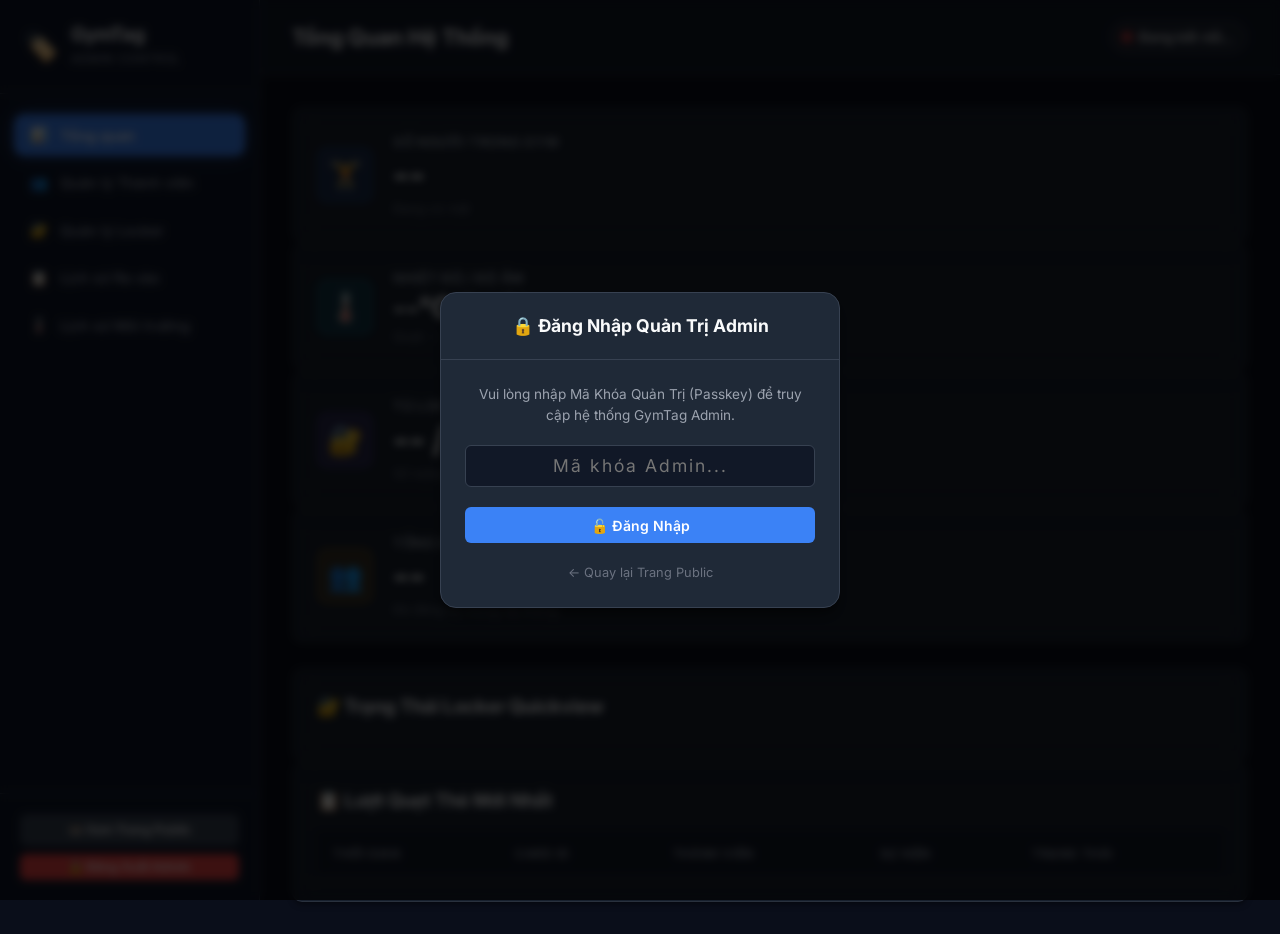
==== frontend/admin/index.html @ 5a22da42 "feat: implement full-stack admin panel and locker management system structure" ====
<!DOCTYPE html>
<html lang="vi">
<head>
  <meta charset="UTF-8">
  <meta name="viewport" content="width=device-width, initial-scale=1.0">
  <title>GymTag Admin - Quản Trị Hệ Thống</title>
  
  <!-- Google Fonts -->
  <link rel="preconnect" href="https://fonts.googleapis.com">
  <link rel="preconnect" href="https://fonts.gstatic.com" crossorigin>
  <link href="https://fonts.googleapis.com/css2?family=Inter:wght@400;500;600;700&display=swap" rel="stylesheet">
  
  <!-- CSS Stylesheets -->
  <link rel="stylesheet" href="../shared/css/variables.css?v=3.0">
  <link rel="stylesheet" href="../shared/css/base.css?v=3.0">
  <link rel="stylesheet" href="../shared/css/components.css?v=3.0">
  <link rel="stylesheet" href="./style.css?v=3.0">
</head>
<body>

  <div class="admin-wrapper">
    
    <!-- Sidebar Navigation -->
    <aside class="sidebar">
      <div class="sidebar-header">
        <div class="brand-logo">🏷️</div>
        <div class="brand-info">
          <h2>GymTag</h2>
          <span>Admin Control</span>
        </div>
      </div>

      <nav class="sidebar-nav">
        <button class="nav-item active" data-tab="overview">
          <span class="nav-icon">📊</span> Tổng quan
        </button>
        <button class="nav-item" data-tab="members">
          <span class="nav-icon">👥</span> Quản lý Thành viên
        </button>
        <button class="nav-item" data-tab="lockers">
          <span class="nav-icon">🔐</span> Quản lý Locker
        </button>
        <button class="nav-item" data-tab="logs">
          <span class="nav-icon">📋</span> Lịch sử Ra vào
        </button>
        <button class="nav-item" data-tab="environment">
          <span class="nav-icon">🌡️</span> Lịch sử Môi trường
        </button>
      </nav>

      <div class="sidebar-footer">
        <a href="../user/index.html" class="btn btn-secondary btn-sm style-full">
          <span>👁️ Xem Trang Public</span>
        </a>
        <button id="btn-admin-logout" class="btn btn-danger btn-sm style-full" style="margin-top: 0.5rem;">
          <span>🔒 Đăng Xuất Admin</span>
        </button>
      </div>
    </aside>

    <!-- Main Admin Body -->
    <main class="admin-main">
      
      <!-- Top Bar -->
      <header class="topbar">
        <h1 id="page-title">Tổng Quan Hệ Thống</h1>
        <div class="topbar-right">
          <div id="ws-indicator" class="ws-indicator disconnected">
            <span class="ws-dot"></span>
            <span id="ws-status-text">Đang kết nối...</span>
          </div>
        </div>
      </header>

      <!-- Dynamic Tab Views Container -->
      <div class="tab-content-container">
        
        <!-- TAB 1: OVERVIEW -->
        <section id="tab-overview" class="tab-pane active">
          <div class="telemetry-grid">
            <div class="glass-card stat-widget">
              <div class="stat-icon-wrapper blue">🏋️</div>
              <div class="stat-content">
                <span class="stat-label">Số người trong Gym</span>
                <div id="overview-occupancy" class="stat-value">--</div>
                <span class="stat-subtext">Đang có mặt</span>
              </div>
            </div>

            <div class="glass-card stat-widget">
              <div class="stat-icon-wrapper cyan">🌡️</div>
              <div class="stat-content">
                <span class="stat-label">Nhiệt độ / Độ ẩm</span>
                <div id="overview-env" class="stat-value" style="font-size: 1.8rem;">--°C / --%</div>
                <span id="overview-fan" class="stat-subtext">Quạt: --</span>
              </div>
            </div>

            <div class="glass-card stat-widget">
              <div class="stat-icon-wrapper purple">🔐</div>
              <div class="stat-content">
                <span class="stat-label">Tủ Locker Đang Dùng</span>
                <div id="overview-lockers" class="stat-value">-- / --</div>
                <span class="stat-subtext">Số lượng locker</span>
              </div>
            </div>

            <div class="glass-card stat-widget">
              <div class="stat-icon-wrapper amber">👥</div>
              <div class="stat-content">
                <span class="stat-label">Tổng Số Thành Viên</span>
                <div id="overview-members" class="stat-value">--</div>
                <span class="stat-subtext">Đã đăng ký trong hệ thống</span>
              </div>
            </div>
          </div>

          <div class="content-split" style="margin-top: 1.5rem;">
            <!-- Locker Map -->
            <div class="glass-card">
              <div class="section-header">
                <h3>🔐 Trạng Thái Locker Quickview</h3>
              </div>
              <div id="overview-locker-grid" class="locker-grid-container"></div>
            </div>

            <!-- Recent Activity -->
            <div class="glass-card">
              <div class="section-header">
                <h3>📋 Lượt Quẹt Thẻ Mới Nhất</h3>
              </div>
              <div class="table-responsive">
                <table class="custom-table">
                  <thead>
                    <tr>
                      <th>Thời gian</th>
                      <th>Card ID</th>
                      <th>Thành viên</th>
                      <th>Sự kiện</th>
                      <th>Trạng thái</th>
                    </tr>
                  </thead>
                  <tbody id="overview-logs-tbody"></tbody>
                </table>
              </div>
            </div>
          </div>
        </section>

        <!-- TAB 2: MEMBERS MANAGEMENT -->
        <section id="tab-members" class="tab-pane">
          <div class="glass-card">
            <div class="section-header">
              <h2>👥 Danh Sách Thành Viên</h2>
              <button id="btn-add-member" class="btn btn-primary">
                <span>➕ Thêm Thành Viên Mới</span>
              </button>
            </div>

            <div class="table-responsive">
              <table class="custom-table">
                <thead>
                  <tr>
                    <th>RFID Card ID</th>
                    <th>Họ và Tên</th>
                    <th>Email</th>
                    <th>Số điện thoại</th>
                    <th>Ngày hết hạn</th>
                    <th>Trạng thái</th>
                    <th>Hành động</th>
                  </tr>
                </thead>
                <tbody id="members-tbody">
                  <!-- Dynamically populated -->
                </tbody>
              </table>
            </div>
          </div>
        </section>

        <!-- TAB 3: LOCKERS MANAGEMENT -->
        <section id="tab-lockers" class="tab-pane">
          <div class="glass-card">
            <div class="section-header">
              <h2>🔐 Chi Tiết Khu Vực Locker</h2>
              <span id="admin-locker-summary" class="badge badge-info">--</span>
            </div>
            <div id="admin-locker-grid" class="locker-grid-container"></div>
          </div>
        </section>

        <!-- TAB 4: ACCESS LOGS -->
        <section id="tab-logs" class="tab-pane">
          <div class="glass-card">
            <div class="section-header">
              <h2>📋 Lịch Sử Kiểm Soát Ra Vào</h2>
              <div class="filter-controls">
                <input type="text" id="filter-card-id" class="form-input" placeholder="Lọc theo Card ID..." style="width: 200px;">
                <button id="btn-filter-logs" class="btn btn-secondary">🔍 Lọc</button>
              </div>
            </div>

            <div class="table-responsive">
              <table class="custom-table">
                <thead>
                  <tr>
                    <th>Thời gian</th>
                    <th>RFID Card ID</th>
                    <th>Tên Thành viên</th>
                    <th>Hành động</th>
                    <th>Kết quả</th>
                    <th>Thời gian tập</th>
                    <th>Ghi chú</th>
                  </tr>
                </thead>
                <tbody id="admin-logs-tbody">
                  <!-- Dynamically populated -->
                </tbody>
              </table>
            </div>
          </div>
        </section>

        <!-- TAB 5: ENVIRONMENT HISTORY -->
        <section id="tab-environment" class="tab-pane">
          <div class="glass-card">
            <div class="section-header">
              <h2>🌡️ Lịch Sử Đo Môi Trường (DHT22)</h2>
              <button id="btn-refresh-env" class="btn btn-secondary btn-sm">🔄 Cập nhật</button>
            </div>

            <div class="table-responsive">
              <table class="custom-table">
                <thead>
                  <tr>
                    <th>Thời gian ghi nhận</th>
                    <th>Nhiệt độ (°C)</th>
                    <th>Độ ẩm (%)</th>
                    <th>Trạng thái Quạt thông gió</th>
                  </tr>
                </thead>
                <tbody id="env-history-tbody">
                  <!-- Dynamically populated -->
                </tbody>
              </table>
            </div>
          </div>
        </section>

      </div>
    </main>
  </div>

  <!-- Member Create / Edit Modal -->
  <div id="member-modal" class="modal-overlay">
    <div class="modal-card">
      <div class="modal-header">
        <h3 id="modal-title">Thêm Thành Viên Mới</h3>
        <button id="btn-close-modal" class="modal-close-btn">&times;</button>
      </div>
      <form id="member-form">
        <div class="form-group">
          <label class="form-label" for="m-card-id">RFID Card ID *</label>
          <input type="text" id="m-card-id" class="form-input" placeholder="VD: CARD001" required>
        </div>
        <div class="form-group">
          <label class="form-label" for="m-name">Họ và Tên *</label>
          <input type="text" id="m-name" class="form-input" placeholder="VD: Nguyễn Văn A" required>
        </div>
        <div class="form-group">
          <label class="form-label" for="m-email">Email</label>
          <input type="email" id="m-email" class="form-input" placeholder="VD: a@example.com">
        </div>
        <div class="form-group">
          <label class="form-label" for="m-phone">Số điện thoại</label>
          <input type="text" id="m-phone" class="form-input" placeholder="VD: 0901234567">
        </div>
        <div class="form-group">
          <label class="form-label" for="m-expiry">Ngày hết hạn Membership *</label>
          <input type="date" id="m-expiry" class="form-input" required>
        </div>

        <div class="modal-footer">
          <button type="button" id="btn-cancel-modal" class="btn btn-secondary">Hủy</button>
          <button type="submit" class="btn btn-primary">Lưu Thành Viên</button>
        </div>
      </form>
    </div>
  </div>

  <!-- Admin Authentication Login Modal Overlay -->
  <div id="admin-login-overlay" class="modal-overlay active" style="z-index: 2000;">
    <div class="modal-card" style="max-width: 400px; text-align: center;">
      <div class="modal-header" style="justify-content: center;">
        <h3>🔒 Đăng Nhập Quản Trị Admin</h3>
      </div>
      <form id="admin-login-form" style="padding: 1.5rem;">
        <p style="color: var(--text-secondary); font-size: 0.85rem; margin-bottom: 1.25rem;">
          Vui lòng nhập Mã Khóa Quản Trị (Passkey) để truy cập hệ thống GymTag Admin.
        </p>
        <div class="form-group">
          <input type="password" id="admin-passkey-input" class="form-input" placeholder="Mã khóa Admin..." required style="text-align: center; font-size: 1.1rem; letter-spacing: 2px;">
        </div>
        <div id="login-error-msg" style="color: var(--status-danger); font-size: 0.85rem; margin-top: 0.5rem; display: none;">
          ⚠️ Mã khóa Admin không chính xác!
        </div>
        <div class="modal-footer" style="justify-content: center; margin-top: 1.25rem;">
          <button type="submit" class="btn btn-primary style-full">🔓 Đăng Nhập</button>
        </div>
        <div style="margin-top: 1rem;">
          <a href="../user/index.html" style="font-size: 0.8rem; color: var(--text-muted);">← Quay lại Trang Public</a>
        </div>
      </form>
    </div>
  </div>

  <!-- JS Scripts -->
  <script type="module" src="./app.js?v=3.0"></script>
</body>
</html>
---- frontend/shared/css/variables.css ----
/* GymTag - Global Design System Tokens */
:root {
  /* Color Palette - Dark Theme */
  --bg-primary: #0a0e1a;
  --bg-secondary: #111827;
  --bg-card: #1f2937;
  --bg-card-hover: #374151;
  --bg-sidebar: #0f172a;
  --bg-glass: rgba(31, 41, 55, 0.7);

  --text-primary: #f9fafb;
  --text-secondary: #9ca3af;
  --text-muted: #6b7280;

  --accent-primary: #3b82f6;
  --accent-primary-hover: #2563eb;
  --accent-cyan: #06b6d4;
  --accent-purple: #8b5cf6;

  --status-success: #10b981;
  --status-success-bg: rgba(16, 185, 129, 0.15);
  --status-danger: #ef4444;
  --status-danger-bg: rgba(239, 68, 68, 0.15);
  --status-warning: #f59e0b;
  --status-warning-bg: rgba(245, 158, 11, 0.15);
  --status-info: #06b6d4;
  --status-info-bg: rgba(6, 182, 212, 0.15);

  --border-color: #374151;
  --border-light: rgba(255, 255, 255, 0.08);

  /* Typography */
  --font-family: 'Inter', -apple-system, BlinkMacSystemFont, 'Segoe UI', Roboto, sans-serif;

  /* Elevation / Shadows */
  --shadow-sm: 0 1px 2px 0 rgba(0, 0, 0, 0.2);
  --shadow-md: 0 4px 6px -1px rgba(0, 0, 0, 0.3), 0 2px 4px -1px rgba(0, 0, 0, 0.2);
  --shadow-lg: 0 10px 15px -3px rgba(0, 0, 0, 0.4), 0 4px 6px -2px rgba(0, 0, 0, 0.25);
  --shadow-glow-blue: 0 0 20px rgba(59, 130, 246, 0.3);
  --shadow-glow-cyan: 0 0 20px rgba(6, 182, 212, 0.3);

  /* Layout */
  --radius-sm: 6px;
  --radius-md: 10px;
  --radius-lg: 16px;
  --radius-full: 9999px;
  --transition-fast: 0.15s ease;
  --transition-normal: 0.25s ease;
}
---- frontend/shared/css/base.css ----
/* GymTag - Base Styles & Typography */
* {
  margin: 0;
  padding: 0;
  box-sizing: border-box;
}

body {
  font-family: var(--font-family);
  background-color: var(--bg-primary);
  color: var(--text-primary);
  line-height: 1.5;
  -webkit-font-smoothing: antialiased;
  min-height: 100vh;
}

a {
  color: var(--accent-primary);
  text-decoration: none;
  transition: color var(--transition-fast);
}

a:hover {
  color: var(--accent-cyan);
}

button, input, select, textarea {
  font-family: inherit;
  font-size: inherit;
  color: inherit;
}

/* Custom Scrollbar */
::-webkit-scrollbar {
  width: 8px;
  height: 8px;
}

::-webkit-scrollbar-track {
  background: var(--bg-primary);
}

::-webkit-scrollbar-thumb {
  background: var(--border-color);
  border-radius: var(--radius-full);
}

::-webkit-scrollbar-thumb:hover {
  background: var(--text-muted);
}
---- frontend/shared/css/components.css ----
/* GymTag - Reusable UI Components */

/* Cards & Glassmorphism */
.glass-card {
  background: var(--bg-glass);
  backdrop-filter: blur(12px);
  -webkit-backdrop-filter: blur(12px);
  border: 1px solid var(--border-light);
  border-radius: var(--radius-md);
  padding: 1.5rem;
  box-shadow: var(--shadow-md);
  transition: transform var(--transition-fast), box-shadow var(--transition-fast);
}

.glass-card:hover {
  border-color: rgba(255, 255, 255, 0.15);
}

/* Header & Status Indicator */
.ws-indicator {
  display: inline-flex;
  align-items: center;
  gap: 0.5rem;
  padding: 0.35rem 0.85rem;
  border-radius: var(--radius-full);
  font-size: 0.85rem;
  font-weight: 500;
  background: rgba(255, 255, 255, 0.05);
  border: 1px solid var(--border-color);
}

.ws-dot {
  width: 8px;
  height: 8px;
  border-radius: 50%;
  background-color: var(--text-muted);
  transition: background-color var(--transition-fast);
}

.ws-indicator.connected .ws-dot {
  background-color: var(--status-success);
  box-shadow: 0 0 8px var(--status-success);
}

.ws-indicator.disconnected .ws-dot {
  background-color: var(--status-danger);
  box-shadow: 0 0 8px var(--status-danger);
}

/* Stat Cards */
.stat-widget {
  display: flex;
  align-items: center;
  gap: 1.25rem;
}

.stat-icon-wrapper {
  width: 56px;
  height: 56px;
  border-radius: var(--radius-md);
  display: flex;
  align-items: center;
  justify-content: center;
  font-size: 1.75rem;
  background: rgba(255, 255, 255, 0.05);
  border: 1px solid var(--border-light);
  flex-shrink: 0;
}

.stat-icon-wrapper.blue { background: rgba(59, 130, 246, 0.15); color: var(--accent-primary); border-color: rgba(59, 130, 246, 0.3); }
.stat-icon-wrapper.cyan { background: rgba(6, 182, 212, 0.15); color: var(--accent-cyan); border-color: rgba(6, 182, 212, 0.3); }
.stat-icon-wrapper.purple { background: rgba(139, 92, 246, 0.15); color: var(--accent-purple); border-color: rgba(139, 92, 246, 0.3); }
.stat-icon-wrapper.amber { background: rgba(245, 158, 11, 0.15); color: var(--status-warning); border-color: rgba(245, 158, 11, 0.3); }

.stat-content {
  display: flex;
  flex-direction: column;
}

.stat-label {
  font-size: 0.85rem;
  color: var(--text-secondary);
  text-transform: uppercase;
  letter-spacing: 0.05em;
  font-weight: 600;
}

.stat-value {
  font-size: 2.25rem;
  font-weight: 700;
  color: var(--text-primary);
  line-height: 1.1;
  margin-top: 0.2rem;
}

.stat-subtext {
  font-size: 0.8rem;
  color: var(--text-muted);
  margin-top: 0.25rem;
}

/* Locker Grid */
.locker-grid-container {
  display: grid;
  grid-template-columns: repeat(auto-fill, minmax(130px, 1fr));
  gap: 1rem;
  margin-top: 1rem;
}

.locker-card {
  background: var(--bg-secondary);
  border: 1px solid var(--border-color);
  border-radius: var(--radius-md);
  padding: 1.25rem 0.75rem 1rem 0.75rem;
  text-align: center;
  transition: all var(--transition-fast);
  position: relative;
  overflow: hidden;
  display: flex;
  flex-direction: column;
  align-items: center;
  justify-content: flex-start;
  min-height: 125px;
}

.locker-card::before {
  content: '';
  position: absolute;
  top: 0;
  left: 0;
  width: 100%;
  height: 4px;
}

.locker-card.vacant::before {
  background-color: var(--status-success);
}

.locker-card.occupied::before {
  background-color: var(--status-danger);
}

.locker-card.vacant {
  border-color: rgba(16, 185, 129, 0.3);
}

.locker-card.occupied {
  border-color: rgba(239, 68, 68, 0.3);
  background: rgba(239, 68, 68, 0.05);
}

.locker-title {
  display: block;
  width: 100%;
  font-size: 0.75rem;
  font-weight: 600;
  color: var(--text-secondary);
  text-transform: uppercase;
  letter-spacing: 0.08em;
  line-height: 1.2;
  margin-bottom: 0.1rem;
}

.locker-number {
  display: block;
  width: 100%;
  font-size: 1.35rem;
  font-weight: 800;
  color: var(--text-primary);
  line-height: 1.1;
  margin-bottom: 0.35rem;
}

.locker-status-text {
  font-size: 0.75rem;
  font-weight: 700;
  text-transform: uppercase;
  letter-spacing: 0.04em;
  padding: 0.15rem 0.5rem;
  border-radius: 4px;
}

.locker-card.vacant .locker-status-text {
  color: var(--status-success);
  background: rgba(16, 185, 129, 0.1);
}

.locker-card.occupied .locker-status-text {
  color: var(--status-danger);
  background: rgba(239, 68, 68, 0.1);
}

.locker-holder {
  font-size: 0.75rem;
  color: var(--text-secondary);
  margin-top: 0.5rem;
  padding-top: 0.4rem;
  border-top: 1px dashed var(--border-color);
  width: 100%;
  word-break: break-all;
}

/* Badges */
.badge {
  display: inline-flex;
  align-items: center;
  padding: 0.25rem 0.6rem;
  border-radius: var(--radius-sm);
  font-size: 0.75rem;
  font-weight: 600;
  text-transform: uppercase;
  letter-spacing: 0.03em;
}

.badge-granted { background: var(--status-success-bg); color: var(--status-success); border: 1px solid rgba(16, 185, 129, 0.3); }
.badge-denied { background: var(--status-danger-bg); color: var(--status-danger); border: 1px solid rgba(239, 68, 68, 0.3); }
.badge-warning { background: var(--status-warning-bg); color: var(--status-warning); border: 1px solid rgba(245, 158, 11, 0.3); }
.badge-info { background: var(--status-info-bg); color: var(--status-info); border: 1px solid rgba(6, 182, 212, 0.3); }

/* Tables */
.table-responsive {
  width: 100%;
  overflow-x: auto;
  margin-top: 1rem;
}

.custom-table {
  width: 100%;
  border-collapse: collapse;
  text-align: left;
  font-size: 0.9rem;
}

.custom-table th {
  background: var(--bg-secondary);
  color: var(--text-secondary);
  padding: 0.85rem 1rem;
  font-weight: 600;
  text-transform: uppercase;
  font-size: 0.75rem;
  letter-spacing: 0.05em;
  border-bottom: 1px solid var(--border-color);
}

.custom-table td {
  padding: 0.85rem 1rem;
  border-bottom: 1px solid var(--border-color);
  color: var(--text-primary);
}

.custom-table tbody tr {
  transition: background-color var(--transition-fast);
}

.custom-table tbody tr:hover {
  background: rgba(255, 255, 255, 0.03);
}

/* Forms & Inputs */
.form-group {
  display: flex;
  flex-direction: column;
  gap: 0.4rem;
  margin-bottom: 1rem;
}

.form-label {
  font-size: 0.85rem;
  font-weight: 500;
  color: var(--text-secondary);
}

.form-input {
  background: var(--bg-secondary);
  border: 1px solid var(--border-color);
  border-radius: var(--radius-sm);
  padding: 0.6rem 0.85rem;
  color: var(--text-primary);
  transition: border-color var(--transition-fast), box-shadow var(--transition-fast);
}

.form-input:focus {
  outline: none;
  border-color: var(--accent-primary);
  box-shadow: 0 0 0 2px rgba(59, 130, 246, 0.2);
}

/* Buttons */
.btn {
  display: inline-flex;
  align-items: center;
  justify-content: center;
  gap: 0.5rem;
  padding: 0.6rem 1.2rem;
  border-radius: var(--radius-sm);
  font-weight: 600;
  font-size: 0.875rem;
  cursor: pointer;
  border: none;
  transition: all var(--transition-fast);
}

.btn-primary {
  background: var(--accent-primary);
  color: #fff;
}

.btn-primary:hover {
  background: var(--accent-primary-hover);
  box-shadow: var(--shadow-glow-blue);
}

.btn-danger {
  background: var(--status-danger);
  color: #fff;
}

.btn-danger:hover {
  background: #dc2626;
}

.btn-secondary {
  background: var(--bg-card-hover);
  color: var(--text-primary);
  border: 1px solid var(--border-color);
}

.btn-secondary:hover {
  background: var(--border-color);
}

.btn-sm {
  padding: 0.35rem 0.7rem;
  font-size: 0.775rem;
}

/* Toast Notification */
.toast-container {
  position: fixed;
  bottom: 1.5rem;
  right: 1.5rem;
  z-index: 1000;
  display: flex;
  flex-direction: column;
  gap: 0.5rem;
}

.toast {
  padding: 0.85rem 1.25rem;
  border-radius: var(--radius-md);
  background: var(--bg-card);
  border: 1px solid var(--border-color);
  color: var(--text-primary);
  box-shadow: var(--shadow-lg);
  display: flex;
  align-items: center;
  gap: 0.75rem;
  font-size: 0.875rem;
  animation: slideIn 0.3s ease forwards;
}

.toast-success { border-left: 4px solid var(--status-success); }
.toast-error { border-left: 4px solid var(--status-danger); }

@keyframes slideIn {
  from { transform: translateX(100%); opacity: 0; }
  to { transform: translateX(0); opacity: 1; }
}

/* Spinning Animation for Fan */
.spin-fan {
  animation: spin 2s linear infinite;
  display: inline-block;
}

@keyframes spin {
  from { transform: rotate(0deg); }
  to { transform: rotate(360deg); }
}
---- frontend/admin/style.css ----
/* GymTag Admin Panel Custom Styles */

.admin-wrapper {
  display: flex;
  min-height: 100vh;
  background-color: var(--bg-primary);
}

/* Sidebar Styling */
.sidebar {
  width: 260px;
  background: var(--bg-sidebar);
  border-right: 1px solid var(--border-color);
  display: flex;
  flex-direction: column;
  flex-shrink: 0;
  position: sticky;
  top: 0;
  height: 100vh;
}

.sidebar-header {
  padding: 1.5rem;
  display: flex;
  align-items: center;
  gap: 0.75rem;
  border-bottom: 1px solid var(--border-color);
}

.sidebar-header .brand-logo {
  font-size: 1.75rem;
}

.sidebar-header h2 {
  font-size: 1.2rem;
  font-weight: 700;
  color: var(--text-primary);
  line-height: 1.1;
}

.sidebar-header span {
  font-size: 0.75rem;
  color: var(--text-secondary);
  text-transform: uppercase;
  letter-spacing: 0.05em;
}

.sidebar-nav {
  display: flex;
  flex-direction: column;
  gap: 0.35rem;
  padding: 1.25rem 0.85rem;
  flex-grow: 1;
}

.nav-item {
  display: flex;
  align-items: center;
  gap: 0.75rem;
  padding: 0.75rem 1rem;
  border-radius: var(--radius-md);
  background: transparent;
  color: var(--text-secondary);
  border: none;
  font-weight: 500;
  font-size: 0.9rem;
  cursor: pointer;
  text-align: left;
  transition: all var(--transition-fast);
}

.nav-item:hover {
  background: var(--bg-card-hover);
  color: var(--text-primary);
}

.nav-item.active {
  background: var(--accent-primary);
  color: #fff;
  font-weight: 600;
  box-shadow: var(--shadow-glow-blue);
}

.sidebar-footer {
  padding: 1.25rem;
  border-top: 1px solid var(--border-color);
}

.style-full {
  width: 100%;
}

/* Main Area */
.admin-main {
  flex-grow: 1;
  display: flex;
  flex-direction: column;
  min-width: 0;
}

.topbar {
  background: var(--bg-secondary);
  border-bottom: 1px solid var(--border-color);
  padding: 1.25rem 2rem;
  display: flex;
  justify-content: space-between;
  align-items: center;
}

.topbar h1 {
  font-size: 1.35rem;
  font-weight: 700;
  color: var(--text-primary);
}

.tab-content-container {
  padding: 2rem;
  flex-grow: 1;
}

.tab-pane {
  display: none;
}

.tab-pane.active {
  display: block;
}

/* Modal Overlay */
.modal-overlay {
  position: fixed;
  top: 0;
  left: 0;
  width: 100%;
  height: 100%;
  background: rgba(0, 0, 0, 0.75);
  backdrop-filter: blur(4px);
  z-index: 1000;
  display: none;
  align-items: center;
  justify-content: center;
  padding: 1.5rem;
}

.modal-overlay.active {
  display: flex;
}

.modal-card {
  background: var(--bg-card);
  border: 1px solid var(--border-color);
  border-radius: var(--radius-lg);
  width: 100%;
  max-width: 500px;
  box-shadow: var(--shadow-lg);
  overflow: hidden;
  animation: modalScale 0.25s ease forwards;
}

@keyframes modalScale {
  from { transform: scale(0.9); opacity: 0; }
  to { transform: scale(1); opacity: 1; }
}

.modal-header {
  padding: 1.25rem 1.5rem;
  border-bottom: 1px solid var(--border-color);
  display: flex;
  justify-content: space-between;
  align-items: center;
}

.modal-header h3 {
  font-size: 1.1rem;
  color: var(--text-primary);
}

.modal-close-btn {
  background: transparent;
  border: none;
  font-size: 1.5rem;
  color: var(--text-muted);
  cursor: pointer;
}

.modal-close-btn:hover {
  color: var(--text-primary);
}

#member-form {
  padding: 1.5rem;
}

.modal-footer {
  display: flex;
  justify-content: flex-end;
  gap: 0.75rem;
  margin-top: 1.5rem;
}

.filter-controls {
  display: flex;
  align-items: center;
  gap: 0.5rem;
}
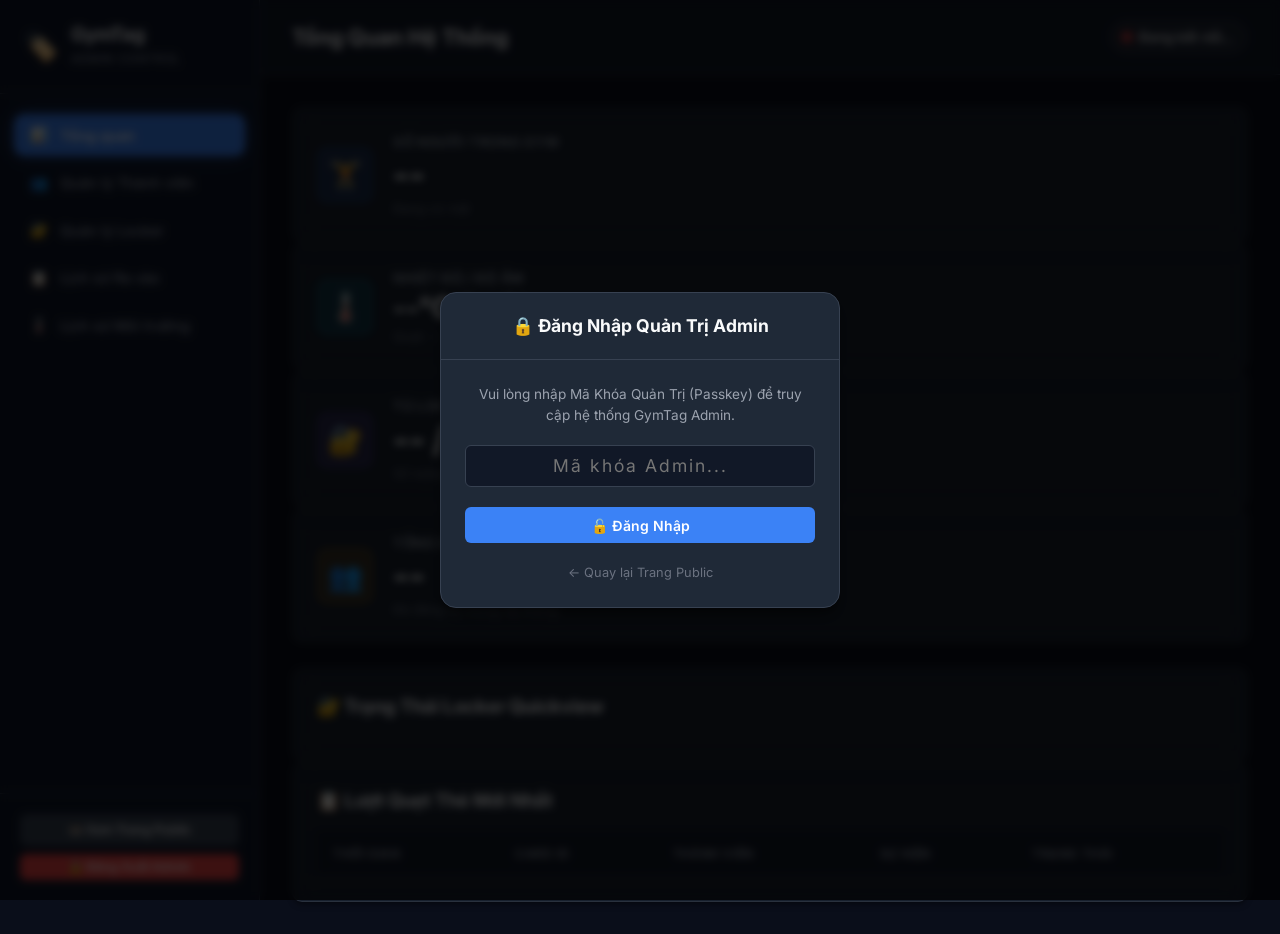
==== commit a66a4b5e: "feat: implement admin dashboard for system monitoring, member management, and locker control" ====
--- a/frontend/admin/index.html
+++ b/frontend/admin/index.html
@@ -11,10 +11,10 @@
   <link href="https://fonts.googleapis.com/css2?family=Inter:wght@400;500;600;700&display=swap" rel="stylesheet">
   
   <!-- CSS Stylesheets -->
-  <link rel="stylesheet" href="../shared/css/variables.css?v=3.0">
-  <link rel="stylesheet" href="../shared/css/base.css?v=3.0">
-  <link rel="stylesheet" href="../shared/css/components.css?v=3.0">
-  <link rel="stylesheet" href="./style.css?v=3.0">
+  <link rel="stylesheet" href="../shared/css/variables.css?v=3.2">
+  <link rel="stylesheet" href="../shared/css/base.css?v=3.2">
+  <link rel="stylesheet" href="../shared/css/components.css?v=3.2">
+  <link rel="stylesheet" href="./style.css?v=3.2">
 </head>
 <body>
 
@@ -288,7 +288,53 @@
     </div>
   </div>
 
+  <!-- Locker Control Modal -->
+  <div id="locker-modal" class="modal-overlay">
+    <div class="modal-card" style="max-width: 450px;">
+      <div class="modal-header">
+        <h3 id="locker-modal-title">🔐 Quản Lý Locker #</h3>
+        <button id="btn-close-locker-modal" class="modal-close-btn">&times;</button>
+      </div>
+      <div style="padding: 1.5rem;">
+        <div id="locker-info-summary" style="margin-bottom: 1.25rem; padding: 0.85rem; background: var(--bg-secondary); border-radius: var(--radius-sm); border: 1px solid var(--border-color);">
+          <!-- Populated by JS -->
+        </div>
+
+        <div class="form-group" id="group-force-assign" style="margin-bottom: 1.25rem;">
+          <label class="form-label" for="assign-member-search">Gán Thành Viên Cho Locker</label>
+          <div class="custom-select-wrapper" id="assign-member-wrapper">
+            <div class="select-input-container">
+              <input type="text" id="assign-member-search" class="form-input" placeholder="🔍 Click để chọn hoặc gõ tìm thành viên..." autocomplete="off">
+              <span class="select-arrow">▼</span>
+            </div>
+            <div class="select-dropdown-menu">
+              <div id="assign-member-list" class="select-dropdown-list">
+                <!-- Dynamically populated options -->
+              </div>
+            </div>
+          </div>
+          <button type="button" id="btn-force-assign" class="btn btn-primary style-full" style="margin-top: 0.75rem;">⚡ Force Gán User</button>
+        </div>
+
+
+        <div style="display: flex; flex-direction: column; gap: 0.75rem; border-top: 1px solid var(--border-color); padding-top: 1rem;">
+          <button type="button" id="btn-force-release" class="btn btn-secondary style-full">
+            🔓 Force Mở Khóa / Giải Phóng Locker
+          </button>
+          <button type="button" id="btn-toggle-broken" class="btn btn-danger style-full">
+            ⚠️ Báo Hỏng / Đánh Dấu Bảo Trì
+          </button>
+        </div>
+
+        <div class="modal-footer" style="margin-top: 1.25rem; padding-top: 0.75rem; border-top: 1px solid var(--border-color);">
+          <button type="button" id="btn-cancel-locker-modal" class="btn btn-secondary style-full">Đóng</button>
+        </div>
+      </div>
+    </div>
+  </div>
+
   <!-- Admin Authentication Login Modal Overlay -->
+
   <div id="admin-login-overlay" class="modal-overlay active" style="z-index: 2000;">
     <div class="modal-card" style="max-width: 400px; text-align: center;">
       <div class="modal-header" style="justify-content: center;">
@@ -315,6 +361,7 @@
   </div>
 
   <!-- JS Scripts -->
-  <script type="module" src="./app.js?v=3.0"></script>
+  <script type="module" src="./app.js?v=3.2"></script>
 </body>
 </html>
+
--- a/frontend/shared/css/components.css
+++ b/frontend/shared/css/components.css
@@ -140,6 +140,10 @@
   background-color: var(--status-danger);
 }
 
+.locker-card.broken::before {
+  background-color: var(--status-warning);
+}
+
 .locker-card.vacant {
   border-color: rgba(16, 185, 129, 0.3);
 }
@@ -147,6 +151,20 @@
 .locker-card.occupied {
   border-color: rgba(239, 68, 68, 0.3);
   background: rgba(239, 68, 68, 0.05);
+}
+
+.locker-card.broken {
+  border-color: rgba(245, 158, 11, 0.4);
+  background: rgba(245, 158, 11, 0.08);
+}
+
+.locker-card.admin-clickable {
+  cursor: pointer;
+}
+
+.locker-card.admin-clickable:hover {
+  transform: translateY(-2px);
+  box-shadow: var(--shadow-md);
 }
 
 .locker-title {
@@ -189,6 +207,12 @@
   color: var(--status-danger);
   background: rgba(239, 68, 68, 0.1);
 }
+
+.locker-card.broken .locker-status-text {
+  color: var(--status-warning);
+  background: rgba(245, 158, 11, 0.15);
+}
+
 
 .locker-holder {
   font-size: 0.75rem;
--- a/frontend/admin/style.css
+++ b/frontend/admin/style.css
@@ -153,7 +153,7 @@
   width: 100%;
   max-width: 500px;
   box-shadow: var(--shadow-lg);
-  overflow: hidden;
+  overflow: visible;
   animation: modalScale 0.25s ease forwards;
 }
 
@@ -203,3 +203,140 @@
   align-items: center;
   gap: 0.5rem;
 }
+
+/* Custom Searchable Select Dropdown Component */
+.custom-select-wrapper {
+  position: relative;
+  width: 100%;
+}
+
+.select-input-container {
+  position: relative;
+  display: flex;
+  align-items: center;
+}
+
+.select-input-container .form-input {
+  width: 100%;
+  padding-right: 2.2rem;
+  cursor: pointer;
+  background: var(--bg-primary);
+}
+
+.select-input-container .form-input:focus {
+  border-color: var(--accent-primary);
+  box-shadow: 0 0 0 2px rgba(59, 130, 246, 0.25);
+}
+
+.select-arrow {
+  position: absolute;
+  right: 0.85rem;
+  font-size: 0.75rem;
+  color: var(--text-secondary);
+  pointer-events: none;
+  transition: transform var(--transition-fast);
+}
+
+.custom-select-wrapper.open .select-arrow {
+  transform: rotate(180deg);
+  color: var(--accent-primary);
+}
+
+.select-dropdown-menu {
+  position: absolute;
+  top: calc(100% + 6px);
+  left: 0;
+  width: 100%;
+  background: #1e293b;
+  border: 1px solid var(--accent-primary);
+  border-radius: var(--radius-md);
+  box-shadow: 0 10px 25px -5px rgba(0, 0, 0, 0.7), 0 0 15px rgba(59, 130, 246, 0.2);
+  z-index: 2000;
+  display: none;
+  overflow: hidden;
+  animation: dropdownFadeIn 0.15s ease-out;
+}
+
+@keyframes dropdownFadeIn {
+  from { opacity: 0; transform: translateY(-6px); }
+  to { opacity: 1; transform: translateY(0); }
+}
+
+.custom-select-wrapper.open .select-dropdown-menu {
+  display: block;
+}
+
+.select-dropdown-list {
+  max-height: 180px;
+  overflow-y: auto;
+  padding: 0.35rem 0;
+}
+
+/* Custom Scrollbar for Dropdown List */
+.select-dropdown-list::-webkit-scrollbar {
+  width: 6px;
+}
+
+.select-dropdown-list::-webkit-scrollbar-track {
+  background: rgba(0, 0, 0, 0.3);
+}
+
+.select-dropdown-list::-webkit-scrollbar-thumb {
+  background: #475569;
+  border-radius: 3px;
+}
+
+.select-dropdown-list::-webkit-scrollbar-thumb:hover {
+  background: var(--accent-primary);
+}
+
+.dropdown-item {
+  padding: 0.65rem 0.85rem;
+  display: flex;
+  flex-direction: column;
+  gap: 0.2rem;
+  cursor: pointer;
+  transition: background-color var(--transition-fast);
+  border-bottom: 1px solid rgba(255, 255, 255, 0.05);
+}
+
+.dropdown-item:last-child {
+  border-bottom: none;
+}
+
+.dropdown-item:hover, .dropdown-item.selected {
+  background: rgba(59, 130, 246, 0.25);
+}
+
+.dropdown-item .item-title {
+  font-weight: 600;
+  font-size: 0.875rem;
+  color: var(--text-primary);
+  display: flex;
+  align-items: center;
+  justify-content: space-between;
+}
+
+.dropdown-item .item-card-badge {
+  font-family: monospace;
+  font-size: 0.75rem;
+  background: rgba(59, 130, 246, 0.2);
+  color: #60a5fa;
+  padding: 0.15rem 0.45rem;
+  border-radius: 4px;
+  border: 1px solid rgba(59, 130, 246, 0.4);
+}
+
+.dropdown-item .item-sub {
+  font-size: 0.75rem;
+  color: var(--text-secondary);
+}
+
+.dropdown-item-empty {
+  padding: 1rem;
+  text-align: center;
+  font-size: 0.85rem;
+  color: var(--text-muted);
+}
+
+
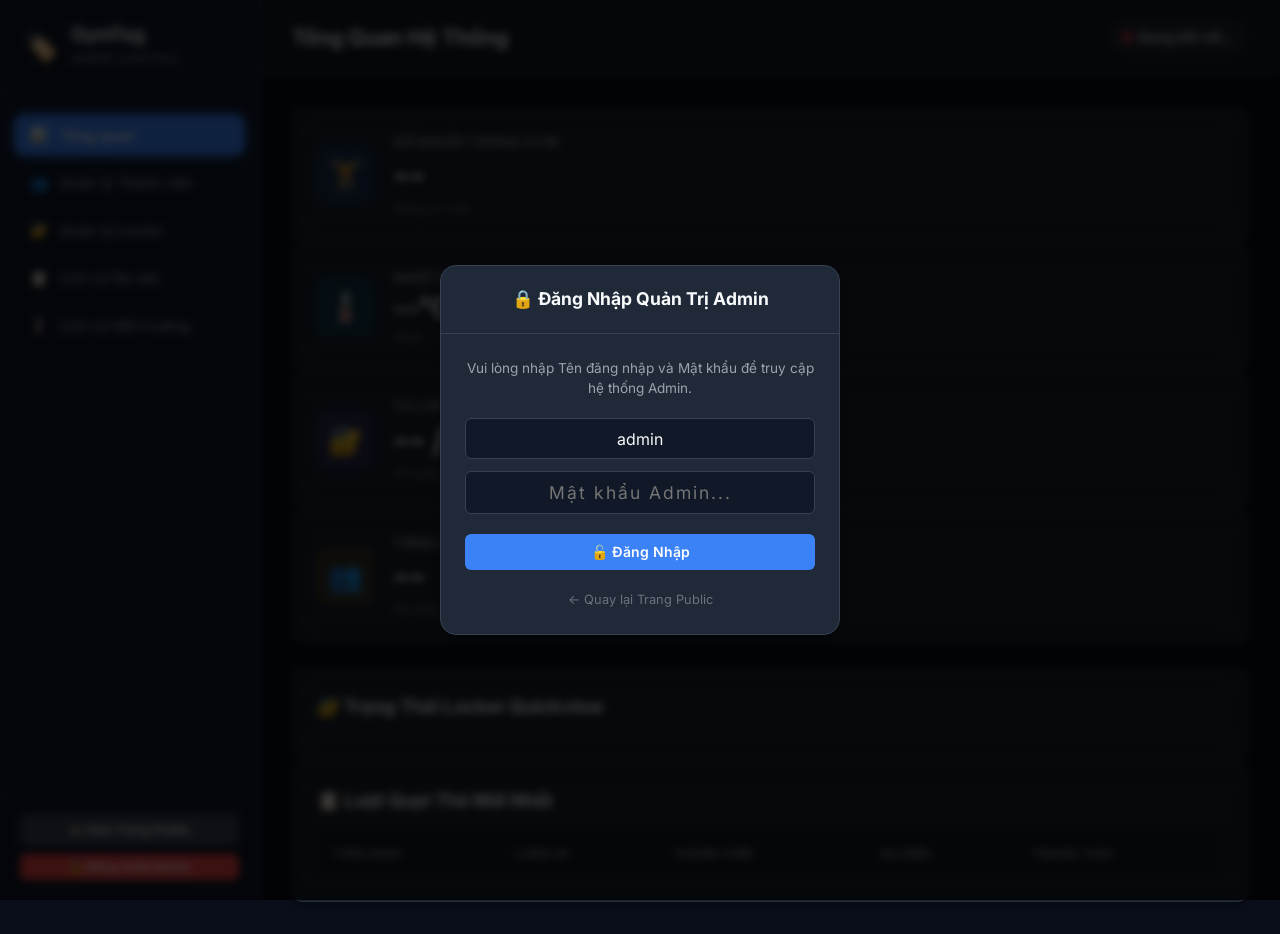
==== commit 2034236c: "feat: implement multi-tier API architecture with public, user, and admin routes and frontend service" ====
--- a/frontend/admin/index.html
+++ b/frontend/admin/index.html
@@ -49,7 +49,7 @@
       </nav>
 
       <div class="sidebar-footer">
-        <a href="../user/index.html" class="btn btn-secondary btn-sm style-full">
+        <a href="../public/index.html" class="btn btn-secondary btn-sm style-full">
           <span>👁️ Xem Trang Public</span>
         </a>
         <button id="btn-admin-logout" class="btn btn-danger btn-sm style-full" style="margin-top: 0.5rem;">
@@ -342,19 +342,22 @@
       </div>
       <form id="admin-login-form" style="padding: 1.5rem;">
         <p style="color: var(--text-secondary); font-size: 0.85rem; margin-bottom: 1.25rem;">
-          Vui lòng nhập Mã Khóa Quản Trị (Passkey) để truy cập hệ thống GymTag Admin.
+          Vui lòng nhập Tên đăng nhập và Mật khẩu để truy cập hệ thống Admin.
         </p>
-        <div class="form-group">
-          <input type="password" id="admin-passkey-input" class="form-input" placeholder="Mã khóa Admin..." required style="text-align: center; font-size: 1.1rem; letter-spacing: 2px;">
+        <div class="form-group" style="margin-bottom: 0.75rem;">
+          <input type="text" id="admin-username-input" class="form-input" placeholder="Tên đăng nhập (mặc định: admin)..." value="admin" required style="text-align: center;">
+        </div>
+        <div class="form-group">
+          <input type="password" id="admin-passkey-input" class="form-input" placeholder="Mật khẩu Admin..." required style="text-align: center; font-size: 1.1rem; letter-spacing: 2px;">
         </div>
         <div id="login-error-msg" style="color: var(--status-danger); font-size: 0.85rem; margin-top: 0.5rem; display: none;">
-          ⚠️ Mã khóa Admin không chính xác!
+          ⚠️ Tên đăng nhập hoặc mật khẩu Admin không chính xác!
         </div>
         <div class="modal-footer" style="justify-content: center; margin-top: 1.25rem;">
           <button type="submit" class="btn btn-primary style-full">🔓 Đăng Nhập</button>
         </div>
         <div style="margin-top: 1rem;">
-          <a href="../user/index.html" style="font-size: 0.8rem; color: var(--text-muted);">← Quay lại Trang Public</a>
+          <a href="../public/index.html" style="font-size: 0.8rem; color: var(--text-muted);">← Quay lại Trang Public</a>
         </div>
       </form>
     </div>
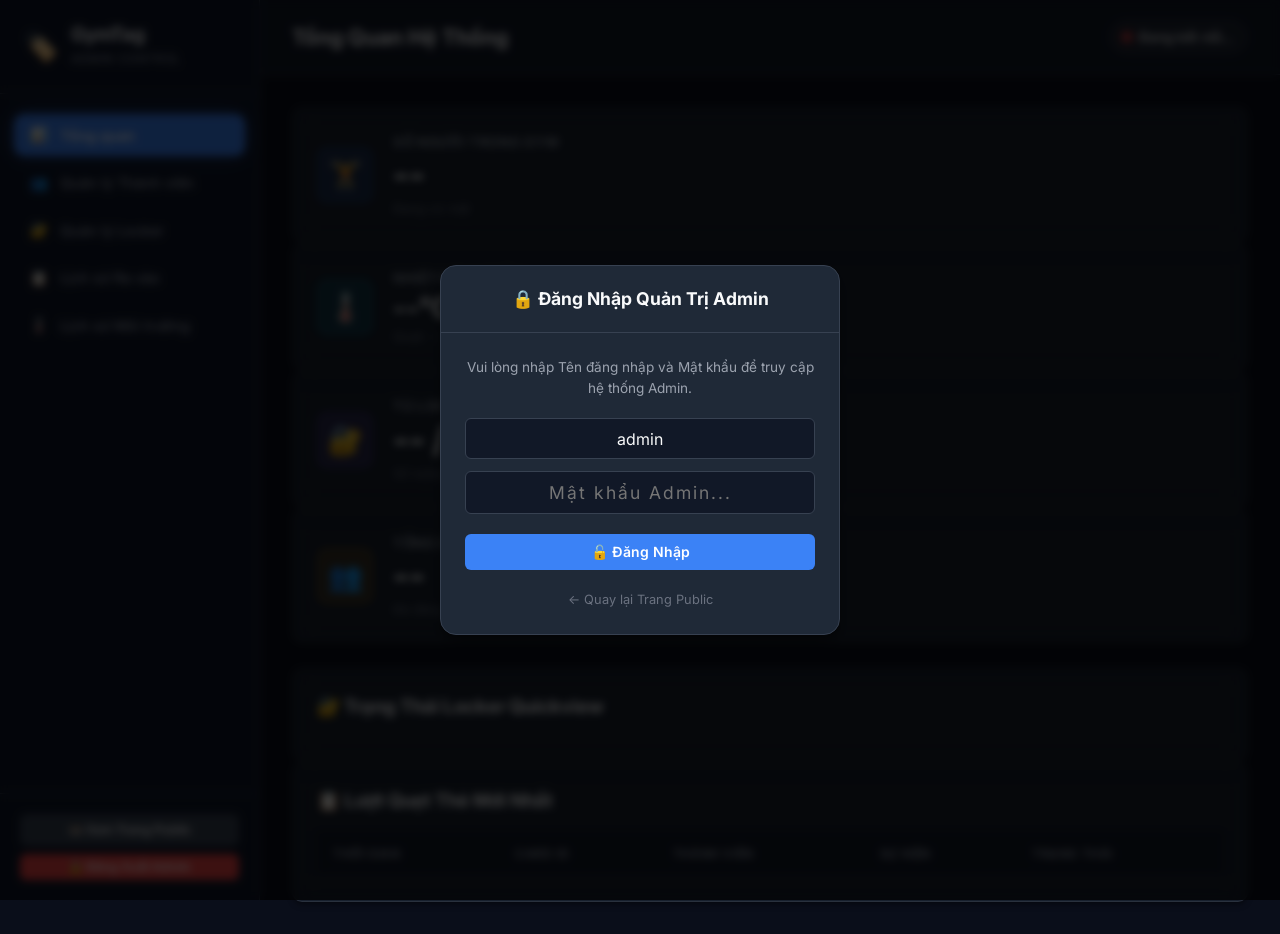
==== commit bb120356: "feat(admin): add dynamic environment thresholds configuration for automated fan control     - Backen" ====
--- a/frontend/admin/index.html
+++ b/frontend/admin/index.html
@@ -11,10 +11,10 @@
   <link href="https://fonts.googleapis.com/css2?family=Inter:wght@400;500;600;700&display=swap" rel="stylesheet">
   
   <!-- CSS Stylesheets -->
-  <link rel="stylesheet" href="../shared/css/variables.css?v=3.2">
-  <link rel="stylesheet" href="../shared/css/base.css?v=3.2">
-  <link rel="stylesheet" href="../shared/css/components.css?v=3.2">
-  <link rel="stylesheet" href="./style.css?v=3.2">
+  <link rel="stylesheet" href="../shared/css/variables.css?v=4.5">
+  <link rel="stylesheet" href="../shared/css/base.css?v=4.5">
+  <link rel="stylesheet" href="../shared/css/components.css?v=4.5">
+  <link rel="stylesheet" href="./style.css?v=4.5">
 </head>
 <body>
 
@@ -223,10 +223,63 @@
 
         <!-- TAB 5: ENVIRONMENT HISTORY -->
         <section id="tab-environment" class="tab-pane">
+          <!-- Threshold Configuration Widget (Compact Single Row Bar) -->
+          <div class="glass-card threshold-toolbar-card" style="margin-bottom: 1.25rem;">
+            <div class="threshold-toolbar-row">
+              <div class="threshold-toolbar-title">
+                <span class="threshold-icon">⚙️</span>
+                <div>
+                  <h3 style="font-size: 1rem; margin: 0; color: var(--text-primary);">Ngưỡng Bật Quạt Tự Động</h3>
+                  <div class="threshold-subtitle">Tự động bật quạt khi Nhiệt độ hoặc Độ ẩm vượt ngưỡng</div>
+                </div>
+              </div>
+
+              <div class="threshold-controls-group">
+                <!-- Temp control -->
+                <div class="threshold-item">
+                  <span class="threshold-item-label">🌡️ Nhiệt độ:</span>
+                  <div class="stepper-box">
+                    <button type="button" class="stepper-btn btn-dec" data-target="threshold-temp" data-step="-0.5" title="Giảm 0.5°C">−</button>
+                    <input type="text" inputmode="decimal" id="threshold-temp" class="stepper-input threshold-input" value="32.0" autocomplete="off" spellcheck="false">
+                    <button type="button" class="stepper-btn btn-inc" data-target="threshold-temp" data-step="0.5" title="Tăng 0.5°C">+</button>
+                    <span class="stepper-unit">°C</span>
+                  </div>
+                </div>
+
+                <!-- Humidity control -->
+                <div class="threshold-item">
+                  <span class="threshold-item-label">💧 Độ ẩm:</span>
+                  <div class="stepper-box">
+                    <button type="button" class="stepper-btn btn-dec" data-target="threshold-humidity" data-step="-1" title="Giảm 1%">−</button>
+                    <input type="text" inputmode="decimal" id="threshold-humidity" class="stepper-input threshold-input" value="80.0" autocomplete="off" spellcheck="false">
+                    <button type="button" class="stepper-btn btn-inc" data-target="threshold-humidity" data-step="1" title="Tăng 1%">+</button>
+                    <span class="stepper-unit">%</span>
+                  </div>
+                </div>
+
+                <!-- Action Button -->
+                <div class="threshold-btn-wrapper">
+                  <button type="button" id="btn-save-thresholds" class="btn btn-primary btn-sm">
+                    <span>💾 Lưu Cấu Hình</span>
+                  </button>
+                  <span id="threshold-save-status" class="threshold-status-badge"></span>
+                </div>
+              </div>
+            </div>
+          </div>
+
           <div class="glass-card">
-            <div class="section-header">
+            <div class="section-header" style="flex-wrap: wrap; gap: 1rem;">
               <h2>🌡️ Lịch Sử Đo Môi Trường (DHT22)</h2>
-              <button id="btn-refresh-env" class="btn btn-secondary btn-sm">🔄 Cập nhật</button>
+              <div style="display: flex; align-items: center; gap: 0.75rem; flex-wrap: wrap;">
+                <div id="fan-control-widget" style="display: flex; align-items: center; gap: 0.5rem; background: var(--bg-secondary); padding: 0.35rem 0.75rem; border-radius: var(--radius-sm); border: 1px solid var(--border-color);">
+                  <span style="font-size: 0.85rem; color: var(--text-secondary);">Quạt thông gió:</span>
+                  <span id="admin-fan-badge" class="badge badge-secondary">--</span>
+                  <button id="btn-fan-on" class="btn btn-primary btn-sm">🌀 Bật quạt</button>
+                  <button id="btn-fan-off" class="btn btn-danger btn-sm">🛑 Tắt quạt</button>
+                </div>
+                <button id="btn-refresh-env" class="btn btn-secondary btn-sm">🔄 Cập nhật</button>
+              </div>
             </div>
 
             <div class="table-responsive">
@@ -279,6 +332,10 @@
           <label class="form-label" for="m-expiry">Ngày hết hạn Membership *</label>
           <input type="date" id="m-expiry" class="form-input" required>
         </div>
+        <div class="form-group" style="display: flex; align-items: center; gap: 0.5rem; margin-top: 0.5rem;">
+          <input type="checkbox" id="m-active" style="width: 18px; height: 18px; cursor: pointer;" checked>
+          <label for="m-active" style="cursor: pointer; font-weight: 500; font-size: 0.9rem;">Tài khoản Active (Cho phép ra/vào phòng gym)</label>
+        </div>
 
         <div class="modal-footer">
           <button type="button" id="btn-cancel-modal" class="btn btn-secondary">Hủy</button>
@@ -287,6 +344,7 @@
       </form>
     </div>
   </div>
+
 
   <!-- Locker Control Modal -->
   <div id="locker-modal" class="modal-overlay">
@@ -364,7 +422,7 @@
   </div>
 
   <!-- JS Scripts -->
-  <script type="module" src="./app.js?v=3.2"></script>
+  <script type="module" src="./app.js?v=5.1"></script>
 </body>
 </html>
 
--- a/frontend/admin/style.css
+++ b/frontend/admin/style.css
@@ -339,4 +339,161 @@
   color: var(--text-muted);
 }
 
-
+/* ====================================================
+ * Threshold Toolbar & Stepper Component (Single Row)
+ * ==================================================== */
+.threshold-toolbar-card {
+  padding: 1rem 1.25rem;
+  background: var(--bg-card);
+  border: 1px solid var(--border-color);
+  border-radius: var(--radius-lg);
+  box-shadow: var(--shadow-sm);
+}
+
+.threshold-toolbar-row {
+  display: flex;
+  align-items: center;
+  justify-content: space-between;
+  gap: 1.5rem;
+  flex-wrap: wrap;
+}
+
+.threshold-toolbar-title {
+  display: flex;
+  align-items: center;
+  gap: 0.75rem;
+  min-width: 220px;
+}
+
+.threshold-icon {
+  font-size: 1.5rem;
+  line-height: 1;
+}
+
+.threshold-subtitle {
+  font-size: 0.75rem;
+  color: var(--text-secondary);
+  margin-top: 0.15rem;
+}
+
+.threshold-controls-group {
+  display: flex;
+  align-items: center;
+  gap: 1.25rem;
+  flex-wrap: wrap;
+}
+
+.threshold-item {
+  display: flex;
+  align-items: center;
+  gap: 0.5rem;
+}
+
+.threshold-item-label {
+  font-size: 0.875rem;
+  font-weight: 600;
+  color: var(--text-primary);
+  white-space: nowrap;
+}
+
+/* Custom Stepper Box Control */
+.stepper-box {
+  display: inline-flex;
+  align-items: center;
+  background: var(--bg-primary);
+  border: 1px solid var(--border-color);
+  border-radius: var(--radius-md);
+  padding: 2px;
+  transition: border-color var(--transition-fast), box-shadow var(--transition-fast);
+}
+
+.stepper-box:focus-within {
+  border-color: var(--accent-primary);
+  box-shadow: 0 0 0 2px rgba(59, 130, 246, 0.25);
+}
+
+.stepper-btn {
+  width: 32px;
+  height: 32px;
+  background: var(--bg-card);
+  color: var(--text-primary);
+  border: 1px solid transparent;
+  border-radius: var(--radius-sm);
+  font-size: 1.15rem;
+  font-weight: 700;
+  line-height: 1;
+  display: flex;
+  align-items: center;
+  justify-content: center;
+  cursor: pointer;
+  user-select: none;
+  transition: all var(--transition-fast);
+}
+
+.stepper-btn:hover {
+  background: var(--accent-primary);
+  color: #ffffff;
+}
+
+.stepper-btn:active {
+  transform: scale(0.92);
+}
+
+.stepper-input {
+  width: 58px;
+  height: 32px;
+  background: transparent;
+  border: none;
+  outline: none;
+  color: var(--text-primary);
+  font-family: inherit;
+  font-size: 1rem;
+  font-weight: 700;
+  text-align: center;
+  padding: 0 0.25rem;
+  -moz-appearance: textfield;
+  appearance: textfield;
+}
+
+/* Remove default browser spinner for all number inputs */
+.stepper-input::-webkit-outer-spin-button,
+.stepper-input::-webkit-inner-spin-button {
+  -webkit-appearance: none;
+  margin: 0;
+}
+
+.stepper-unit {
+  font-size: 0.8rem;
+  font-weight: 600;
+  color: var(--text-muted);
+  padding: 0 0.5rem 0 0.2rem;
+  user-select: none;
+}
+
+.threshold-btn-wrapper {
+  display: flex;
+  align-items: center;
+  gap: 0.5rem;
+}
+
+.threshold-status-badge {
+  font-size: 0.8rem;
+  font-weight: 600;
+  color: var(--status-success);
+  white-space: nowrap;
+  min-width: 20px;
+}
+
+@media (max-width: 1100px) {
+  .threshold-toolbar-row {
+    flex-direction: column;
+    align-items: flex-start;
+    gap: 1rem;
+  }
+  .threshold-controls-group {
+    width: 100%;
+    justify-content: flex-start;
+  }
+}
+
+
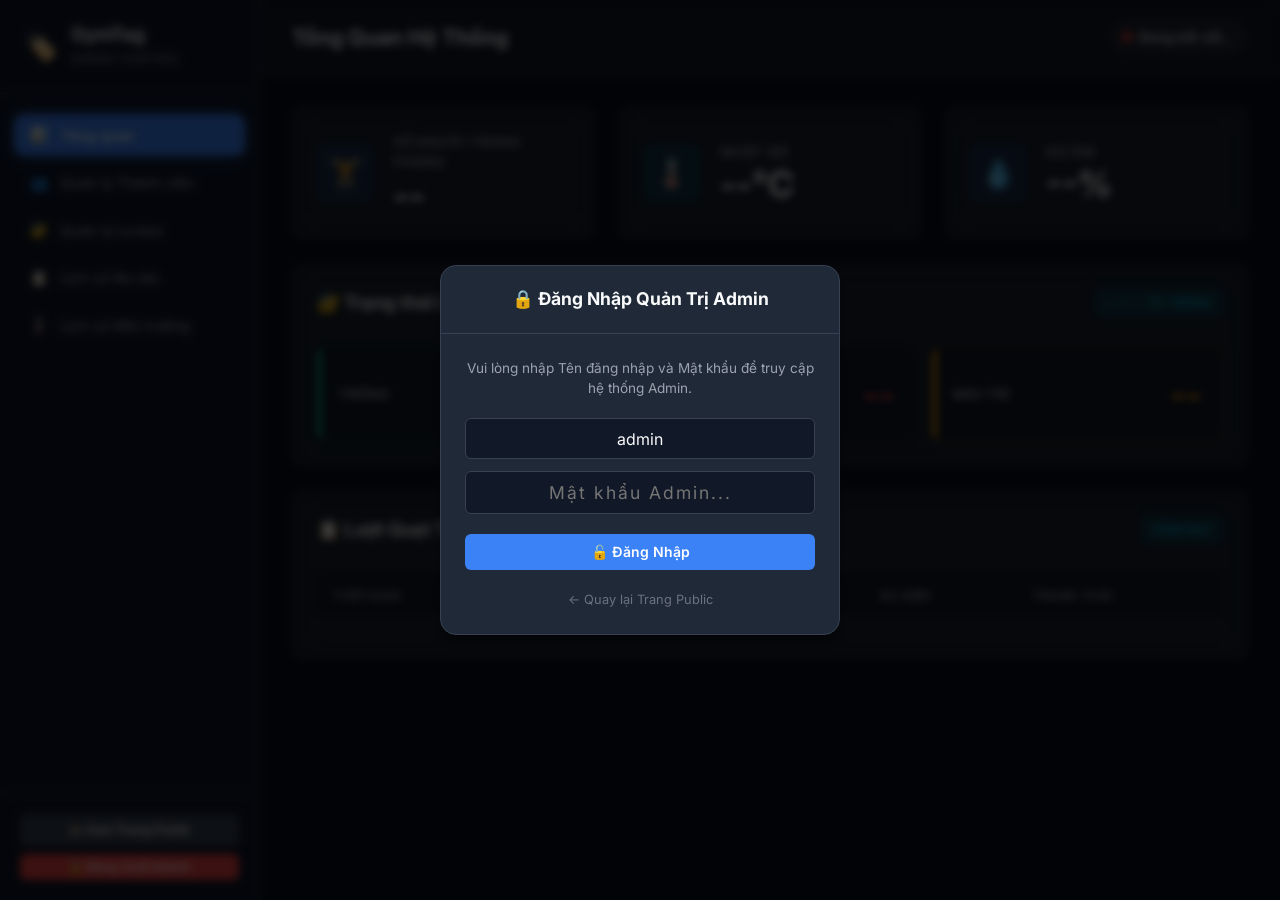
==== commit a82b2fe5: "feat(admin): redesign admin page UI & init rfid for esp32" ====
--- a/frontend/admin/index.html
+++ b/frontend/admin/index.html
@@ -14,7 +14,7 @@
   <link rel="stylesheet" href="../shared/css/variables.css?v=4.5">
   <link rel="stylesheet" href="../shared/css/base.css?v=4.5">
   <link rel="stylesheet" href="../shared/css/components.css?v=4.5">
-  <link rel="stylesheet" href="./style.css?v=4.5">
+  <link rel="stylesheet" href="./style.css?v=4.6">
 </head>
 <body>
 
@@ -81,53 +81,56 @@
             <div class="glass-card stat-widget">
               <div class="stat-icon-wrapper blue">🏋️</div>
               <div class="stat-content">
-                <span class="stat-label">Số người trong Gym</span>
+                <span class="stat-label">Số người trong phòng</span>
                 <div id="overview-occupancy" class="stat-value">--</div>
-                <span class="stat-subtext">Đang có mặt</span>
               </div>
             </div>
 
             <div class="glass-card stat-widget">
               <div class="stat-icon-wrapper cyan">🌡️</div>
               <div class="stat-content">
-                <span class="stat-label">Nhiệt độ / Độ ẩm</span>
-                <div id="overview-env" class="stat-value" style="font-size: 1.8rem;">--°C / --%</div>
-                <span id="overview-fan" class="stat-subtext">Quạt: --</span>
+                <span class="stat-label">Nhiệt độ</span>
+                <div id="overview-temperature" class="stat-value">--°C</div>
               </div>
             </div>
 
             <div class="glass-card stat-widget">
-              <div class="stat-icon-wrapper purple">🔐</div>
+              <div class="stat-icon-wrapper blue">💧</div>
               <div class="stat-content">
-                <span class="stat-label">Tủ Locker Đang Dùng</span>
-                <div id="overview-lockers" class="stat-value">-- / --</div>
-                <span class="stat-subtext">Số lượng locker</span>
-              </div>
-            </div>
-
-            <div class="glass-card stat-widget">
-              <div class="stat-icon-wrapper amber">👥</div>
-              <div class="stat-content">
-                <span class="stat-label">Tổng Số Thành Viên</span>
-                <div id="overview-members" class="stat-value">--</div>
-                <span class="stat-subtext">Đã đăng ký trong hệ thống</span>
-              </div>
-            </div>
-          </div>
-
-          <div class="content-split" style="margin-top: 1.5rem;">
-            <!-- Locker Map -->
-            <div class="glass-card">
+                <span class="stat-label">Độ ẩm</span>
+                <div id="overview-humidity" class="stat-value">--%</div>
+              </div>
+            </div>
+          </div>
+
+          <div class="overview-sections">
+            <!-- Locker Statistics -->
+            <div class="glass-card overview-section-card">
               <div class="section-header">
-                <h3>🔐 Trạng Thái Locker Quickview</h3>
-              </div>
-              <div id="overview-locker-grid" class="locker-grid-container"></div>
+                <h3>🔐 Trạng thái Locker</h3>
+                <span id="overview-locker-summary" class="badge badge-info">-- / -- tủ trống</span>
+              </div>
+              <div class="locker-summary-grid">
+                <div class="locker-summary-card vacant">
+                  <span class="locker-summary-label">Trống</span>
+                  <strong id="overview-locker-vacant">--</strong>
+                </div>
+                <div class="locker-summary-card occupied">
+                  <span class="locker-summary-label">Đang dùng</span>
+                  <strong id="overview-locker-occupied">--</strong>
+                </div>
+                <div class="locker-summary-card broken">
+                  <span class="locker-summary-label">Bảo trì</span>
+                  <strong id="overview-locker-broken">--</strong>
+                </div>
+              </div>
             </div>
 
             <!-- Recent Activity -->
-            <div class="glass-card">
+            <div class="glass-card overview-section-card">
               <div class="section-header">
                 <h3>📋 Lượt Quẹt Thẻ Mới Nhất</h3>
+                <span id="overview-logs-summary" class="badge badge-info">Hôm nay</span>
               </div>
               <div class="table-responsive">
                 <table class="custom-table">
@@ -143,6 +146,7 @@
                   <tbody id="overview-logs-tbody"></tbody>
                 </table>
               </div>
+              <nav id="overview-logs-pagination" class="overview-pagination" aria-label="Phân trang lượt quẹt thẻ"></nav>
             </div>
           </div>
         </section>
@@ -422,7 +426,7 @@
   </div>
 
   <!-- JS Scripts -->
-  <script type="module" src="./app.js?v=5.1"></script>
+  <script type="module" src="./app.js?v=5.2"></script>
 </body>
 </html>
 
--- a/frontend/admin/style.css
+++ b/frontend/admin/style.css
@@ -124,6 +124,136 @@
 
 .tab-pane.active {
   display: block;
+}
+
+.telemetry-grid {
+  display: grid;
+  grid-template-columns: repeat(3, minmax(0, 1fr));
+  gap: 1.5rem;
+}
+
+.overview-sections {
+  display: grid;
+  gap: 1.5rem;
+  margin-top: 1.5rem;
+}
+
+.overview-section-card .section-header,
+.section-header {
+  display: flex;
+  align-items: center;
+  justify-content: space-between;
+  gap: 1rem;
+  margin-bottom: 1rem;
+  padding-bottom: 0.75rem;
+  border-bottom: 1px solid var(--border-color);
+}
+
+.locker-summary-grid {
+  display: grid;
+  grid-template-columns: repeat(3, minmax(0, 1fr));
+  gap: 1rem;
+}
+
+.locker-summary-card {
+  position: relative;
+  overflow: hidden;
+  display: flex;
+  align-items: center;
+  justify-content: space-between;
+  min-height: 96px;
+  padding: 1.25rem;
+  background: var(--bg-secondary);
+  border: 1px solid var(--border-color);
+  border-radius: var(--radius-md);
+}
+
+.locker-summary-card::before {
+  content: '';
+  position: absolute;
+  inset: 0 auto 0 0;
+  width: 4px;
+}
+
+.locker-summary-card.vacant { border-color: rgba(16, 185, 129, 0.3); }
+.locker-summary-card.vacant::before { background: var(--status-success); }
+.locker-summary-card.vacant strong { color: var(--status-success); }
+.locker-summary-card.occupied { border-color: rgba(239, 68, 68, 0.3); }
+.locker-summary-card.occupied::before { background: var(--status-danger); }
+.locker-summary-card.occupied strong { color: var(--status-danger); }
+.locker-summary-card.broken { border-color: rgba(245, 158, 11, 0.4); }
+.locker-summary-card.broken::before { background: var(--status-warning); }
+.locker-summary-card.broken strong { color: var(--status-warning); }
+
+.locker-summary-label {
+  color: var(--text-secondary);
+  font-size: 0.85rem;
+  font-weight: 700;
+  letter-spacing: 0.05em;
+  text-transform: uppercase;
+}
+
+.locker-summary-card strong {
+  font-size: 2.25rem;
+  line-height: 1;
+}
+
+.overview-empty-state {
+  padding: 2rem !important;
+  color: var(--text-muted) !important;
+  text-align: center;
+}
+
+.overview-pagination,
+.pagination-pages {
+  display: flex;
+  align-items: center;
+  justify-content: center;
+  gap: 0.5rem;
+}
+
+.overview-pagination {
+  margin-top: 1rem;
+  flex-wrap: wrap;
+}
+
+.pagination-btn {
+  min-width: 36px;
+  min-height: 34px;
+  padding: 0.35rem 0.65rem;
+  color: var(--text-secondary);
+  background: var(--bg-secondary);
+  border: 1px solid var(--border-color);
+  border-radius: var(--radius-sm);
+  cursor: pointer;
+  transition: all var(--transition-fast);
+}
+
+.pagination-btn:hover:not(:disabled),
+.pagination-btn.active {
+  color: #fff;
+  background: var(--accent-primary);
+  border-color: var(--accent-primary);
+}
+
+.pagination-btn:disabled {
+  cursor: not-allowed;
+  opacity: 0.4;
+}
+
+.pagination-nav {
+  min-width: 84px;
+}
+
+@media (max-width: 900px) {
+  .telemetry-grid,
+  .locker-summary-grid {
+    grid-template-columns: 1fr;
+  }
+
+  .tab-content-container {
+    padding: 1rem;
+  }
 }
 
 /* Modal Overlay */
